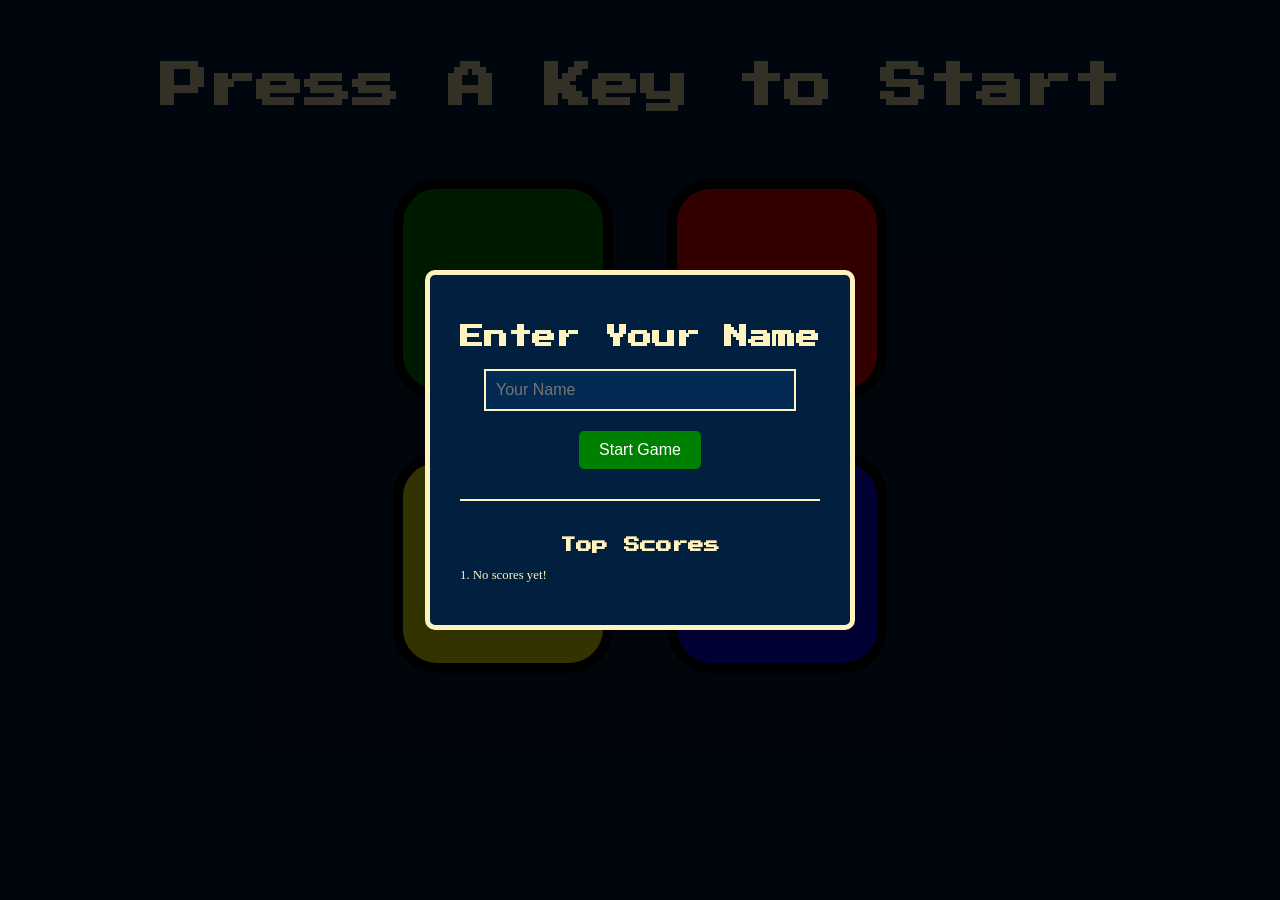
==== index.html @ 39fea2af "initialize" ====
<!DOCTYPE html>
<html lang="en" dir="ltr">

<head>
  <meta charset="utf-8">
  <title>23BCE7274</title>
  <link rel="stylesheet" href="styles.css">
  <link href="https://fonts.googleapis.com/css?family=Press+Start+2P" rel="stylesheet">
</head>

<body>
  <div id="player-form" class="form-overlay">
    <div class="form-box">
      <h2>Enter Your Name</h2>
      <form id="nameForm">
        <input type="text" id="playerName" placeholder="Your Name" required>
        <span id="error-msg"></span>
        <button type="submit">Start Game</button>
      </form>
      <div id="leaderboard">
        <h3>Top Scores</h3>
        <ol id="score-list"></ol>
      </div>
    </div>
  </div>

  <h1 id="level-title">Press A Key to Start</h1>
  <p id="player-info"></p>
  <div class="container">
    <div lass="row">

      <div type="button" id="green" class="btn green">

      </div>

      <div type="button" id="red" class="btn red">

      </div>
    </div>

    <div class="row">

      <div type="button" id="yellow" class="btn yellow">

      </div>
      <div type="button" id="blue" class="btn blue">

      </div>

    </div>

  </div>

  
  <script src="game.js" charset="utf-8"></script>

</body>

</html>
---- styles.css ----
body {
  text-align: center;
  background-color: #011F3F;
}

#level-title {
  font-family: 'Press Start 2P', cursive;
  font-size: 3rem;
  margin:  5%;
  color: #FEF2BF;
}

.container {
  display: block;
  width: 50%;
  margin: auto;

}

.btn {
  margin: 25px;
  display: inline-block;
  height: 200px;
  width: 200px;
  border: 10px solid black;
  border-radius: 20%;
}

.game-over {
  background-color: red;
  opacity: 0.8;
}

.red {
  background-color: red;
}

.green {
  background-color: green;
}

.blue {
  background-color: blue;
}

.yellow {
  background-color: yellow;
}

.pressed {
  box-shadow: 0 0 20px white;
  background-color: grey;
}

.form-overlay {
  position: fixed;
  top: 0;
  left: 0;
  width: 100%;
  height: 100%;
  background-color: rgba(0, 0, 0, 0.8);
  display: flex;
  justify-content: center;
  align-items: center;
  z-index: 100;
}

.form-box {
  background-color: #011F3F;
  padding: 30px;
  border: 5px solid #FEF2BF;
  border-radius: 10px;
  text-align: center;
}

.form-box h2 {
  font-family: 'Press Start 2P', cursive;
  color: #FEF2BF;
  font-size: 1.5rem;
  margin-bottom: 20px;
}

.form-box input {
  width: 80%;
  padding: 10px;
  font-size: 1rem;
  margin-bottom: 10px;
  border: 2px solid #FEF2BF;
  background-color: #022a52;
  color: #FEF2BF;
}

.form-box button {
  padding: 10px 20px;
  font-size: 1rem;
  background-color: green;
  color: white;
  border: none;
  cursor: pointer;
  border-radius: 5px;
}

.form-box button:hover {
  background-color: darkgreen;
}

#error-msg {
  color: red;
  font-size: 0.8rem;
  display: block;
  margin-bottom: 10px;
}

#player-info {
  font-family: 'Press Start 2P', cursive;
  color: #FEF2BF;
  font-size: 1rem;
  margin-top: -20px;
}

.hidden {
  display: none;
}

#leaderboard {
  margin-top: 30px;
  border-top: 2px solid #FEF2BF;
  padding-top: 20px;
}

#leaderboard h3 {
  font-family: 'Press Start 2P', cursive;
  color: #FEF2BF;
  font-size: 1rem;
  margin-bottom: 15px;
}

#score-list {
  list-style-position: inside;
  padding: 0;
  color: #FEF2BF;
  font-size: 0.8rem;
  text-align: left;
}

#score-list li {
  margin: 5px 0;
}
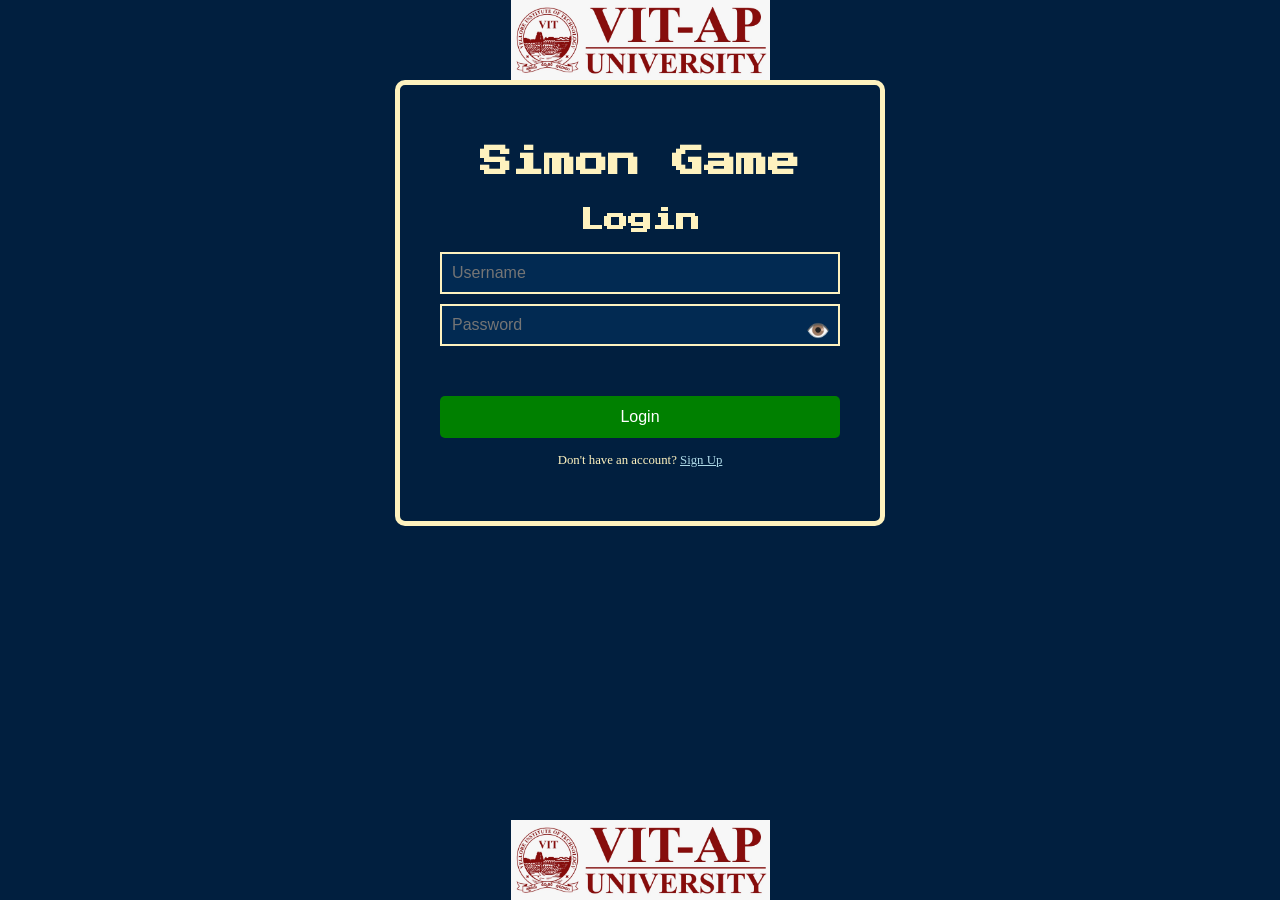
==== commit cfda8eff: "Fix the form and add few pages" ====
--- a/index.html
+++ b/index.html
@@ -9,24 +9,17 @@
 </head>
 
 <body>
-  <div id="player-form" class="form-overlay">
-    <div class="form-box">
-      <h2>Enter Your Name</h2>
-      <form id="nameForm">
-        <input type="text" id="playerName" placeholder="Your Name" required>
-        <span id="error-msg"></span>
-        <button type="submit">Start Game</button>
-      </form>
-      <div id="leaderboard">
-        <h3>Top Scores</h3>
-        <ol id="score-list"></ol>
-      </div>
+  <header></header>
+  <div class="page-content">
+    <div class="game-header">
+      <button class="nav-btn" onclick="window.location.href='leaderboard.html'">Leaderboard</button>
+      <button class="nav-btn" onclick="logout()">Logout</button>
     </div>
-  </div>
 
-  <h1 id="level-title">Press A Key to Start</h1>
-  <p id="player-info"></p>
-  <div class="container">
+    <h1 id="level-title">Press A Key to Start</h1>
+    <p id="player-info"></p>
+    
+    <div class="container">
     <div lass="row">
 
       <div type="button" id="green" class="btn green">
@@ -50,6 +43,7 @@
     </div>
 
   </div>
+  <footer></footer>
 
   
   <script src="game.js" charset="utf-8"></script>
--- a/styles.css
+++ b/styles.css
@@ -1,6 +1,33 @@
 body {
   text-align: center;
   background-color: #011F3F;
+  margin: 0;
+  padding: 0;
+  display: flex;
+  flex-direction: column;
+  min-height: 100vh;
+}
+
+header {
+  width: 100%;
+  height: 80px;
+  background-image: url('public/images/vitap_logo.jpeg');
+  background-size: contain;
+  background-position: center;
+  background-repeat: no-repeat;
+}
+
+footer {
+  width: 100%;
+  height: 80px;
+  background-image: url('public/images/vitap_logo.jpeg');
+  background-size: contain;
+  background-position: center;
+  background-repeat: no-repeat;
+}
+
+.page-content {
+  flex: 1;
 }
 
 #level-title {
@@ -71,6 +98,8 @@
   border: 5px solid #FEF2BF;
   border-radius: 10px;
   text-align: center;
+  max-width: 400px;
+  width: 90%;
 }
 
 .form-box h2 {
@@ -88,6 +117,35 @@
   border: 2px solid #FEF2BF;
   background-color: #022a52;
   color: #FEF2BF;
+  box-sizing: border-box;
+}
+
+.password-container {
+  position: relative;
+  width: 100%;
+}
+
+.password-container input {
+  width: 100%;
+  margin-bottom: 0;
+}
+
+.toggle-password {
+  position: absolute;
+  right: 10px;
+  top: 50%;
+  transform: translateY(-50%);
+  cursor: pointer;
+  user-select: none;
+  font-size: 1.2rem;
+}
+
+.form-box input:invalid:not(:placeholder-shown) {
+  border-color: #ff6b6b;
+}
+
+.form-box input:valid:not(:placeholder-shown) {
+  border-color: #51cf66;
 }
 
 .form-box button {
@@ -111,6 +169,25 @@
   margin-bottom: 10px;
 }
 
+#login-error, #signup-error {
+  color: red;
+  font-size: 0.8rem;
+  display: block;
+  margin-bottom: 10px;
+}
+
+.switch-form {
+  color: #FEF2BF;
+  font-size: 0.8rem;
+  margin-top: 15px;
+}
+
+.switch-form a {
+  color: lightblue;
+  text-decoration: underline;
+  cursor: pointer;
+}
+
 #player-info {
   font-family: 'Press Start 2P', cursive;
   color: #FEF2BF;
@@ -120,6 +197,163 @@
 
 .hidden {
   display: none;
+}
+
+.auth-page {
+  display: flex;
+  justify-content: center;
+  align-items: center;
+  flex: 1;
+}
+
+.auth-container {
+  background-color: #011F3F;
+  padding: 40px;
+  border: 5px solid #FEF2BF;
+  border-radius: 10px;
+  text-align: center;
+  max-width: 400px;
+  width: 90%;
+}
+
+.auth-container h1 {
+  font-family: 'Press Start 2P', cursive;
+  color: #FEF2BF;
+  font-size: 2rem;
+  margin-bottom: 30px;
+}
+
+.auth-container h2 {
+  font-family: 'Press Start 2P', cursive;
+  color: #FEF2BF;
+  font-size: 1.5rem;
+  margin-bottom: 20px;
+}
+
+.auth-container input {
+  width: 100%;
+  padding: 10px;
+  font-size: 1rem;
+  margin-bottom: 10px;
+  border: 2px solid #FEF2BF;
+  background-color: #022a52;
+  color: #FEF2BF;
+  box-sizing: border-box;
+}
+
+.auth-container input:invalid:not(:placeholder-shown) {
+  border-color: #ff6b6b;
+}
+
+.auth-container input:valid:not(:placeholder-shown) {
+  border-color: #51cf66;
+}
+
+.auth-container button {
+  width: 100%;
+  padding: 12px;
+  font-size: 1rem;
+  background-color: green;
+  color: white;
+  border: none;
+  cursor: pointer;
+  border-radius: 5px;
+  margin-top: 10px;
+}
+
+.auth-container button:hover {
+  background-color: darkgreen;
+}
+
+.error-msg {
+  color: red;
+  font-size: 0.8rem;
+  display: block;
+  margin-bottom: 10px;
+  min-height: 20px;
+}
+
+.game-header {
+  text-align: center;
+  padding: 20px;
+}
+
+.nav-btn {
+  padding: 10px 20px;
+  font-size: 0.9rem;
+  background-color: #022a52;
+  color: #FEF2BF;
+  border: 2px solid #FEF2BF;
+  cursor: pointer;
+  border-radius: 5px;
+  margin: 0 10px;
+  font-family: 'Press Start 2P', cursive;
+}
+
+.nav-btn:hover {
+  background-color: #FEF2BF;
+  color: #011F3F;
+}
+
+.leaderboard-page {
+  text-align: center;
+  padding: 40px 20px;
+  flex: 1;
+}
+
+.leaderboard-page h1 {
+  font-family: 'Press Start 2P', cursive;
+  color: #FEF2BF;
+  font-size: 2rem;
+  margin-bottom: 30px;
+}
+
+.leaderboard-container {
+  background-color: rgba(1, 31, 63, 0.8);
+  border: 3px solid #FEF2BF;
+  border-radius: 10px;
+  padding: 30px;
+  margin: 0 auto 30px;
+  max-width: 600px;
+  width: 90%;
+}
+
+.leaderboard-container ol {
+  list-style-position: inside;
+  padding: 0;
+  color: #FEF2BF;
+  font-size: 1rem;
+  text-align: left;
+}
+
+.leaderboard-container li {
+  margin: 10px 0;
+  padding: 15px;
+  background-color: rgba(2, 42, 82, 0.6);
+  border-radius: 5px;
+  border: 1px solid #FEF2BF;
+}
+
+.nav-buttons {
+  display: flex;
+  justify-content: center;
+  gap: 20px;
+}
+
+.nav-buttons button {
+  padding: 12px 24px;
+  font-size: 1rem;
+  background-color: #022a52;
+  color: #FEF2BF;
+  border: 2px solid #FEF2BF;
+  cursor: pointer;
+  border-radius: 5px;
+  font-family: 'Press Start 2P', cursive;
+}
+
+.nav-buttons button:hover {
+  background-color: #FEF2BF;
+  color: #011F3F;
 }
 
 #leaderboard {
@@ -135,14 +369,37 @@
   margin-bottom: 15px;
 }
 
+#leaderboard-section {
+  background-color: rgba(1, 31, 63, 0.8);
+  border: 3px solid #FEF2BF;
+  border-radius: 10px;
+  padding: 20px;
+  margin: 20px auto;
+  max-width: 500px;
+  width: 90%;
+}
+
+#leaderboard-section h3 {
+  font-family: 'Press Start 2P', cursive;
+  color: #FEF2BF;
+  font-size: 1.2rem;
+  margin-bottom: 15px;
+  text-align: center;
+}
+
 #score-list {
   list-style-position: inside;
   padding: 0;
   color: #FEF2BF;
   font-size: 0.8rem;
   text-align: left;
+  margin: 0 auto;
+  max-width: 400px;
 }
 
 #score-list li {
-  margin: 5px 0;
-}
+  margin: 8px 0;
+  padding: 8px;
+  background-color: rgba(2, 42, 82, 0.6);
+  border-radius: 5px;
+}
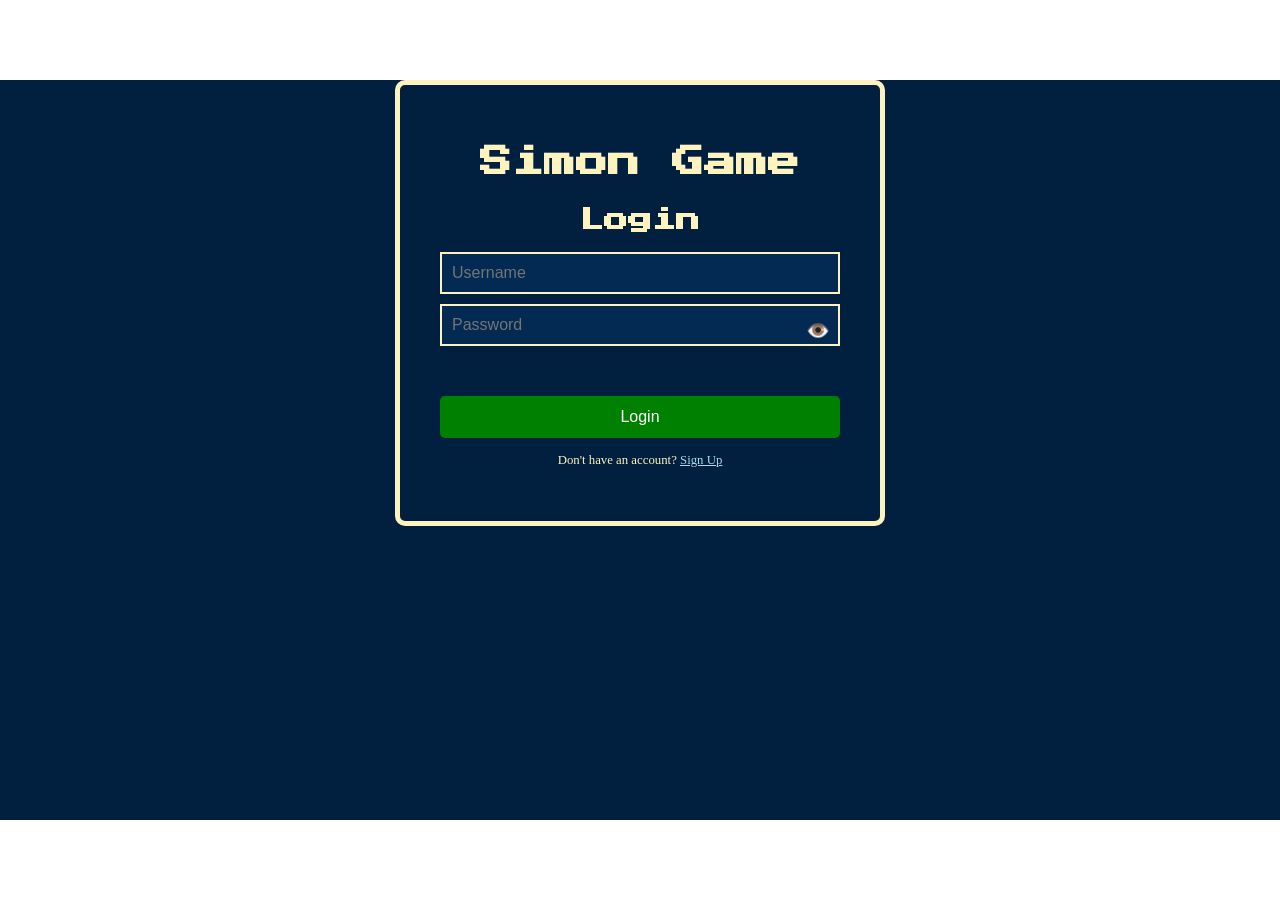
==== commit 7717e8cb: "fix the img issue" ====
--- a/index.html
+++ b/index.html
@@ -9,7 +9,9 @@
 </head>
 
 <body>
-  <header></header>
+  <header>
+  <img src="public/images/vitap_logo.jpeg" alt="logo" class="logo">
+  </header>
   <div class="page-content">
     <div class="game-header">
       <button class="nav-btn" onclick="window.location.href='leaderboard.html'">Leaderboard</button>
@@ -43,9 +45,8 @@
     </div>
 
   </div>
-  <footer></footer>
-
-  
+  <footer>
+  <img src="public/images/vitap_logo.jpeg" alt="logo" class="logo"></footer>
   <script src="game.js" charset="utf-8"></script>
 
 </body>
--- a/styles.css
+++ b/styles.css
@@ -1,17 +1,20 @@
 body {
   text-align: center;
-  background-color: #011F3F;
+  background-color: #011f3f;
   margin: 0;
   padding: 0;
   display: flex;
   flex-direction: column;
   min-height: 100vh;
 }
-
+.logo {
+  height: 100%;
+  width: "fit";
+}
 header {
   width: 100%;
   height: 80px;
-  background-image: url('public/images/vitap_logo.jpeg');
+  background-color: white;
   background-size: contain;
   background-position: center;
   background-repeat: no-repeat;
@@ -20,7 +23,7 @@
 footer {
   width: 100%;
   height: 80px;
-  background-image: url('public/images/vitap_logo.jpeg');
+  background-color: white;
   background-size: contain;
   background-position: center;
   background-repeat: no-repeat;
@@ -31,17 +34,16 @@
 }
 
 #level-title {
-  font-family: 'Press Start 2P', cursive;
+  font-family: "Press Start 2P", cursive;
   font-size: 3rem;
-  margin:  5%;
-  color: #FEF2BF;
+  margin: 5%;
+  color: #fef2bf;
 }
 
 .container {
   display: block;
   width: 50%;
   margin: auto;
-
 }
 
 .btn {
@@ -93,9 +95,9 @@
 }
 
 .form-box {
-  background-color: #011F3F;
+  background-color: #011f3f;
   padding: 30px;
-  border: 5px solid #FEF2BF;
+  border: 5px solid #fef2bf;
   border-radius: 10px;
   text-align: center;
   max-width: 400px;
@@ -103,8 +105,8 @@
 }
 
 .form-box h2 {
-  font-family: 'Press Start 2P', cursive;
-  color: #FEF2BF;
+  font-family: "Press Start 2P", cursive;
+  color: #fef2bf;
   font-size: 1.5rem;
   margin-bottom: 20px;
 }
@@ -114,9 +116,9 @@
   padding: 10px;
   font-size: 1rem;
   margin-bottom: 10px;
-  border: 2px solid #FEF2BF;
+  border: 2px solid #fef2bf;
   background-color: #022a52;
-  color: #FEF2BF;
+  color: #fef2bf;
   box-sizing: border-box;
 }
 
@@ -169,7 +171,8 @@
   margin-bottom: 10px;
 }
 
-#login-error, #signup-error {
+#login-error,
+#signup-error {
   color: red;
   font-size: 0.8rem;
   display: block;
@@ -177,7 +180,7 @@
 }
 
 .switch-form {
-  color: #FEF2BF;
+  color: #fef2bf;
   font-size: 0.8rem;
   margin-top: 15px;
 }
@@ -189,8 +192,8 @@
 }
 
 #player-info {
-  font-family: 'Press Start 2P', cursive;
-  color: #FEF2BF;
+  font-family: "Press Start 2P", cursive;
+  color: #fef2bf;
   font-size: 1rem;
   margin-top: -20px;
 }
@@ -207,9 +210,9 @@
 }
 
 .auth-container {
-  background-color: #011F3F;
+  background-color: #011f3f;
   padding: 40px;
-  border: 5px solid #FEF2BF;
+  border: 5px solid #fef2bf;
   border-radius: 10px;
   text-align: center;
   max-width: 400px;
@@ -217,15 +220,15 @@
 }
 
 .auth-container h1 {
-  font-family: 'Press Start 2P', cursive;
-  color: #FEF2BF;
+  font-family: "Press Start 2P", cursive;
+  color: #fef2bf;
   font-size: 2rem;
   margin-bottom: 30px;
 }
 
 .auth-container h2 {
-  font-family: 'Press Start 2P', cursive;
-  color: #FEF2BF;
+  font-family: "Press Start 2P", cursive;
+  color: #fef2bf;
   font-size: 1.5rem;
   margin-bottom: 20px;
 }
@@ -235,9 +238,9 @@
   padding: 10px;
   font-size: 1rem;
   margin-bottom: 10px;
-  border: 2px solid #FEF2BF;
+  border: 2px solid #fef2bf;
   background-color: #022a52;
-  color: #FEF2BF;
+  color: #fef2bf;
   box-sizing: border-box;
 }
 
@@ -282,17 +285,17 @@
   padding: 10px 20px;
   font-size: 0.9rem;
   background-color: #022a52;
-  color: #FEF2BF;
-  border: 2px solid #FEF2BF;
+  color: #fef2bf;
+  border: 2px solid #fef2bf;
   cursor: pointer;
   border-radius: 5px;
   margin: 0 10px;
-  font-family: 'Press Start 2P', cursive;
+  font-family: "Press Start 2P", cursive;
 }
 
 .nav-btn:hover {
-  background-color: #FEF2BF;
-  color: #011F3F;
+  background-color: #fef2bf;
+  color: #011f3f;
 }
 
 .leaderboard-page {
@@ -302,15 +305,15 @@
 }
 
 .leaderboard-page h1 {
-  font-family: 'Press Start 2P', cursive;
-  color: #FEF2BF;
+  font-family: "Press Start 2P", cursive;
+  color: #fef2bf;
   font-size: 2rem;
   margin-bottom: 30px;
 }
 
 .leaderboard-container {
   background-color: rgba(1, 31, 63, 0.8);
-  border: 3px solid #FEF2BF;
+  border: 3px solid #fef2bf;
   border-radius: 10px;
   padding: 30px;
   margin: 0 auto 30px;
@@ -321,7 +324,7 @@
 .leaderboard-container ol {
   list-style-position: inside;
   padding: 0;
-  color: #FEF2BF;
+  color: #fef2bf;
   font-size: 1rem;
   text-align: left;
 }
@@ -331,7 +334,7 @@
   padding: 15px;
   background-color: rgba(2, 42, 82, 0.6);
   border-radius: 5px;
-  border: 1px solid #FEF2BF;
+  border: 1px solid #fef2bf;
 }
 
 .nav-buttons {
@@ -344,34 +347,34 @@
   padding: 12px 24px;
   font-size: 1rem;
   background-color: #022a52;
-  color: #FEF2BF;
-  border: 2px solid #FEF2BF;
-  cursor: pointer;
-  border-radius: 5px;
-  font-family: 'Press Start 2P', cursive;
+  color: #fef2bf;
+  border: 2px solid #fef2bf;
+  cursor: pointer;
+  border-radius: 5px;
+  font-family: "Press Start 2P", cursive;
 }
 
 .nav-buttons button:hover {
-  background-color: #FEF2BF;
-  color: #011F3F;
+  background-color: #fef2bf;
+  color: #011f3f;
 }
 
 #leaderboard {
   margin-top: 30px;
-  border-top: 2px solid #FEF2BF;
+  border-top: 2px solid #fef2bf;
   padding-top: 20px;
 }
 
 #leaderboard h3 {
-  font-family: 'Press Start 2P', cursive;
-  color: #FEF2BF;
+  font-family: "Press Start 2P", cursive;
+  color: #fef2bf;
   font-size: 1rem;
   margin-bottom: 15px;
 }
 
 #leaderboard-section {
   background-color: rgba(1, 31, 63, 0.8);
-  border: 3px solid #FEF2BF;
+  border: 3px solid #fef2bf;
   border-radius: 10px;
   padding: 20px;
   margin: 20px auto;
@@ -380,8 +383,8 @@
 }
 
 #leaderboard-section h3 {
-  font-family: 'Press Start 2P', cursive;
-  color: #FEF2BF;
+  font-family: "Press Start 2P", cursive;
+  color: #fef2bf;
   font-size: 1.2rem;
   margin-bottom: 15px;
   text-align: center;
@@ -390,7 +393,7 @@
 #score-list {
   list-style-position: inside;
   padding: 0;
-  color: #FEF2BF;
+  color: #fef2bf;
   font-size: 0.8rem;
   text-align: left;
   margin: 0 auto;
